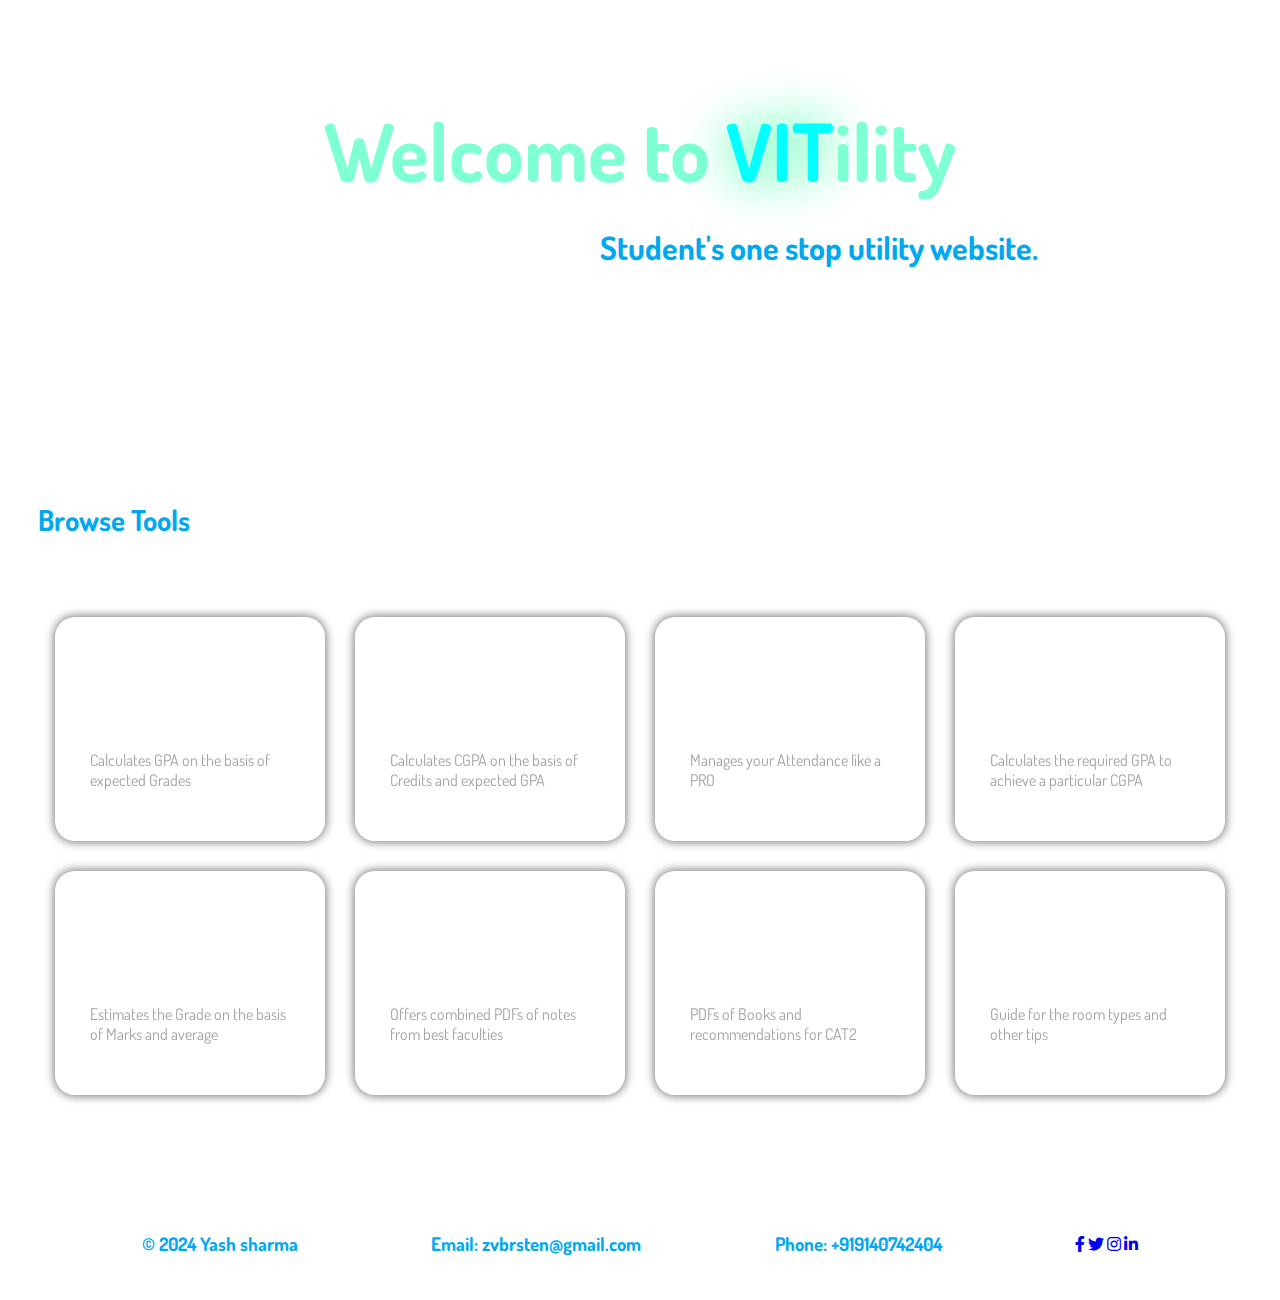
==== index.html @ 51c2b5cc "Update index.html" ====
<!DOCTYPE html>
<html lang="en">
<head>
    <meta charset="UTF-8">
    <meta name="viewport" content="width=device-width, initial-scale=1.0">
    <title>Vitility</title>
    <link rel="stylesheet" type="text/css" href="style.css">
    <script src="script.js"></script>
    <link rel="preconnect" href="https://fonts.googleapis.com">
<link rel="preconnect" href="https://fonts.gstatic.com" crossorigin>
<link href="https://fonts.googleapis.com/css2?family=Dosis:wght@200..800&family=Itim&family=Unbounded:wght@200..900&display=swap" rel="stylesheet">

<link rel="stylesheet" href="https://cdnjs.cloudflare.com/ajax/libs/font-awesome/5.15.4/css/all.min.css">
</head>
<body>
    <h1 class="homeheading">
        Welcome to <span>VIT</span>ility
    </h1>
    <h2 class="homedescription">Student's one stop utility website.</h2>
    <h3 class="browse"> Browse Tools</h3>
    <div class="cardscontainer">
        <div class="cards">
            <div class="card" id="gpaCalculator">
                <h2>GPA Calculator</h2>
                <p>Calculates GPA on the basis of expected Grades</p>
            </div>
            <div class="card" id="cgpaCalculator">
                <h2>CGPA Calculator</h2>
                <p>Calculates CGPA on the basis of Credits and expected GPA</p>
            </div>
            <div class="card" id="attendanceCalculator">
                <h2>Attendance Calculator</h2>
                <p>Manages your Attendance like a PRO</p>
            </div>
            <div class="card" id="gpaNeeded">
                <h2>GPA Needed</h2>
                <p>Calculates the required GPA to achieve a particular CGPA</p>
            </div>
            <div class="card" id="gradeCalculator">
                <h2>Grade Calculator</h2>
                <p>Estimates the Grade on the basis of Marks and average</p>
            </div>
            <div class="card" id="courseMaterials">
                <h2>Course Materials</h2>
                <p>Offers combined PDFs of notes from best faculties</p>
            </div>
            <div class="card" id="recommendedBooks">
                <h2>Recommended Books</h2>
                <p>PDFs of Books and recommendations for CAT2</p>
            </div>
            <div class="card" id="blockAllocation">
                <h2>Block Allocation</h2>
                <p>Guide for the room types and other tips</p>
            </div>
        </div>
    </div>

    <footer>
        <div class='footer'>
            <h3><p>&copy; 2024 Yash sharma</p></h3>
            <h3><p>Email: zvbrsten@gmail.com</p></h3>
            <h3><p>Phone: +919140742404</p></h3>

            <div class="social-icons">
                <a href="#" class="social-button" data-enlarge="facebook"><i class="fab fa-facebook-f"></i></a>
                <a href="#" class="social-button" data-enlarge="twitter"><i class="fab fa-twitter"></i></a>
                <a href="#" class="social-button" data-enlarge="instagram"><i class="fab fa-instagram"></i></a>
                <a href="#" class="social-button" data-enlarge="linkedin"><i class="fab fa-linkedin-in"></i></a>
                <!-- Add more social media icons as needed -->
            </div>
        </div>
    </footer>
</body>
</html>
---- style.css ----
/* Home Page styles */
body{
  
    background:url("https://1.bp.blogspot.com/-YwPmkkidXdQ/YFcHEWzpo1I/AAAAAAAAF1w/yZXs9Y920ZsytB9_upMsNjP8oE-Ei20uACLcBGAsYHQ/s16000/1.png") center / cover no-repeat fixed;;
    color:rgb(0, 168, 240);
    font-family:Dosis;

    
  }
  .main{
    animation:Fade 3s ease;
  }
  @keyframes Fade{
    0%{
      opacity:0 ;
      
    }
    100%{
     
      opacity:1;
    }
  }
  .homeheading{
    
    color:aquamarine;
    font-size: 5rem;
    margin-top:100px ;
    text-align: center;
  }
  .homeheading span{
  
    color:aqua;
    text-shadow: 0 0 50px rgb(0, 255, 140);
  
    
  }
  .homedescription{
    position:absolute;
    top:200px;
    left:500px;
    color:rgb(0, 168, 240);
    font-size: 2rem;
    margin-left:100px;
    text-align: center;
  
  }
  .browse{
    margin-top:300px;
    margin-left: 30px;
    font-size: 1.8rem;
  }
  /* Home Page Card styles */
  .cardscontainer{
  
    display:flex;
    justify-content: center;
  }
  .cards {
    margin-top:50px;
    display: grid;
    grid-template-columns: repeat(4, 1fr); /* 4 columns */
    grid-template-rows: repeat(2, 1fr); /* 2 rows */
    gap: 30px; /* Gap between grid items */
    padding-bottom: 100px;
  }
  
  /* Grid item styles */
  
  .card {
    max-width: 200px;
    min-height: 100px;
    display: flex;
    flex-direction: column;
    justify-content: space-between;
  
    
    padding: 35px;
    
    border-radius: 20px;
    background-color: rgba(255, 255, 255, 0.19);
    box-shadow: 0 0 10px 1px rgba(0, 0, 0, 0.55);
  
    backdrop-filter: blur(5px);
    transition: all 0.5s ease;
  }
  .card:hover{
    
    border-radius: 15px;
    box-shadow: 0 2px 4px rgba(0, 0, 0, 0.1);
    background-color:#15adff;
    box-shadow: 0 0 10px #15adff;

  
  }
  .card:hover h2{
    color: #000000;
  }
  .card:hover p{
    color:#2d2d2d;
    font-weight: bold;
    
  }
  
  .card h2 {
    margin-top: 0;
    font-size: 24px;
    color: #ffffff;
  }
  .card p {
    font-size: 16px;
    color: #a5a3a3;
    text-wrap:stable;
  }
  /*Footer*/
  
  .footer{
    border-top-left-radius:20px ;
    border-top-right-radius:20px ;
    height:20%;
    background-color: rgba(255, 255, 255, 0.874);
    display: flex;
  justify-content:space-evenly;
  align-items: center;
  }
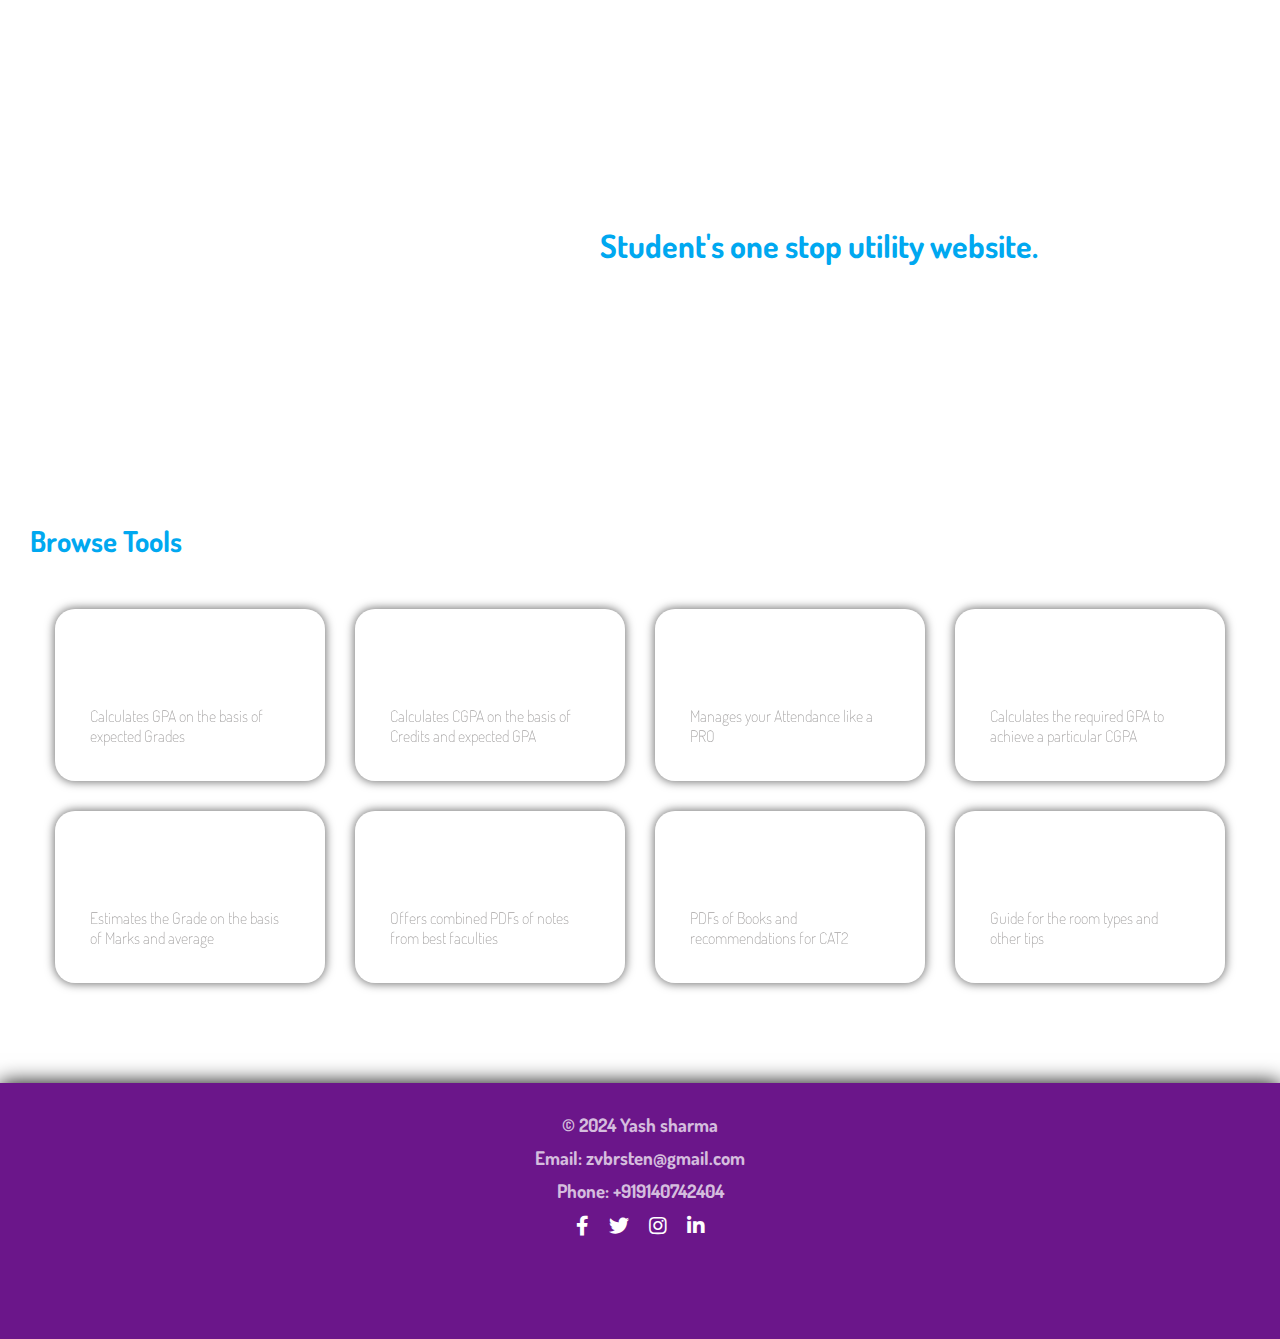
==== commit 7e7c5d14: "Update index.html" ====
--- a/index.html
+++ b/index.html
@@ -13,9 +13,11 @@
 <link rel="stylesheet" href="https://cdnjs.cloudflare.com/ajax/libs/font-awesome/5.15.4/css/all.min.css">
 </head>
 <body>
+    <div class="main">
     <h1 class="homeheading">
         Welcome to <span>VIT</span>ility
     </h1>
+</div>
     <h2 class="homedescription">Student's one stop utility website.</h2>
     <h3 class="browse"> Browse Tools</h3>
     <div class="cardscontainer">
--- a/style.css
+++ b/style.css
@@ -1,126 +1,246 @@
 /* Home Page styles */
+*{
+  margin:0;
+}
 body{
   
-    background:url("https://1.bp.blogspot.com/-YwPmkkidXdQ/YFcHEWzpo1I/AAAAAAAAF1w/yZXs9Y920ZsytB9_upMsNjP8oE-Ei20uACLcBGAsYHQ/s16000/1.png") center / cover no-repeat fixed;;
-    color:rgb(0, 168, 240);
-    font-family:Dosis;
-
+  background:url("https://1.bp.blogspot.com/-YwPmkkidXdQ/YFcHEWzpo1I/AAAAAAAAF1w/yZXs9Y920ZsytB9_upMsNjP8oE-Ei20uACLcBGAsYHQ/s16000/1.png") center / cover no-repeat fixed;;
+  color:rgb(0, 168, 240);
+  font-family:Dosis;
+;
+  
+}
+.main{
+  animation:Fade 3s ease;
+}
+@keyframes Fade{
+  0%{
+    opacity:0 ;
     
   }
-  .main{
-    animation:Fade 3s ease;
-  }
-  @keyframes Fade{
-    0%{
-      opacity:0 ;
-      
-    }
-    100%{
-     
-      opacity:1;
-    }
-  }
-  .homeheading{
-    
-    color:aquamarine;
-    font-size: 5rem;
-    margin-top:100px ;
-    text-align: center;
-  }
-  .homeheading span{
-  
-    color:aqua;
-    text-shadow: 0 0 50px rgb(0, 255, 140);
-  
-    
-  }
-  .homedescription{
-    position:absolute;
-    top:200px;
-    left:500px;
-    color:rgb(0, 168, 240);
-    font-size: 2rem;
-    margin-left:100px;
-    text-align: center;
-  
-  }
-  .browse{
-    margin-top:300px;
-    margin-left: 30px;
-    font-size: 1.8rem;
-  }
-  /* Home Page Card styles */
-  .cardscontainer{
-  
-    display:flex;
-    justify-content: center;
-  }
+  100%{
+   
+    opacity:1;
+  }
+}
+.homeheading{
+  
+  font-size: 6rem;
+  background:url("http://wallup.net/wp-content/uploads/2016/05/25/219747-pattern-colorful-shapes.jpg")center / cover no-repeat fixed;
+  -webkit-background-clip: text;
+  -webkit-text-fill-color: transparent;
+  font-size: 6rem;
+  margin-top:100px ;
+  text-align: center;
+  animation: 
+  logo 4s infinite ease;
+  overflow: hidden; 
+  white-space: nowrap; 
+}
+
+@keyframes logo {
+  0% {
+    background-position: 0% 0%;
+  }
+  50% {
+    background-position: 100% 100%;
+  }
+  100%{
+    background-position: 0% 0%;
+
+  }
+}
+
+/* The typewriter cursor effect */
+
+
+
+  
+.homedescription{
+  position:absolute;
+  top:225px;
+  left:500px;
+  color:rgb(0, 168, 240);
+  font-size: 2rem;
+  margin-left:100px;
+  text-align: center;
+  overflow: hidden; 
+  white-space: nowrap; 
+}
+
+.browse{
+  margin-top:300px;
+  margin-left: 30px;
+  font-size: 1.8rem;
+}
+/* Home Page Card styles */
+.cardscontainer{
+
+  display:flex;
+  justify-content: center;
+}
+.cards {
+  margin-top:50px;
+  display: grid;
+  grid-template-columns: repeat(4, 1fr); /* 4 columns */
+  grid-template-rows: repeat(2, 1fr); /* 2 rows */
+  gap: 30px; /* Gap between grid items */
+  padding-bottom: 100px;
+}
+
+/* Grid item styles */
+
+.card {
+  max-width: 200px;
+  min-height: 100px;
+  display: flex;
+  flex-direction: column;
+  justify-content: space-between;
+
+  
+  padding: 35px;
+  
+  border-radius: 20px;
+  background-color: rgba(255, 255, 255, 0.19);
+  box-shadow: 0 0 10px 1px rgba(0, 0, 0, 0.55);
+
+  backdrop-filter: blur(5px);
+  transition: all 0.5s ease;
+}
+.card:hover{
+  
+  border-radius: 15px;
+  box-shadow: 0 2px 4px rgba(0, 0, 0, 0.1);
+  background-color:#15adff;
+  box-shadow: 0 0 10px #15adff;
+
+
+}
+.card:hover h2{
+  color: #000000;
+}
+.card:hover p{
+  color:#2d2d2d;
+  font-weight: bold;
+  
+}
+
+.card h2 {
+  margin-top: 0;
+  font-size: 24px;
+  color: #ffffff;
+}
+.card p {
+  font-size: 16px;
+  color: #a5a3a3;
+  text-wrap:stable;
+  font-weight: 100;
+}
+
+
+
+
+/* Footer styles */
+.footer {
+  /* background-color:rgba(0,168,240,0.8); */
+   /*background-color:#27009f; */
+   background-color:#6b168a;
+  /*background-color:#373dc8; */
+  /*background-color:#28009f96;*/
+  color:rgba(255, 255, 255, 0.73);
+  padding: 20px;
+  text-align: center;
+  justify-content: center;
+  opacity:none;
+  font-weight: 500;
+  box-shadow: 0 0 20px #000000;
+  height: 24vh;
+  
+}
+footer p{
+  margin: 10px;
+  transition: all 0.5s ease;
+}
+/*social media button styles*/
+/*.social-button {
+  display: inline-block;
+  background-color: transparent;
+  color: white;
+  font-size: 16px;
+  text-decoration: none; 
+  padding: 10px 20px; 
+  margin: 0 10px;
+  border: 2px solid white; 
+  border-radius: 20px; 
+  cursor: pointer;
+  transition: all 0.3s ease; Add transition effect 
+}*/
+
+
+/*
+.social-button:hover {
+  background-color: white;
+  color: rgba(0, 168, 240, 0.8); 
+}
+
+/* Social media icons */
+.social-icons {
+  margin-top: 10px;
+  display:flex;
+  justify-content:center;
+}
+
+.social-icons a {
+  color: #fff;
+  text-decoration: none;
+  margin: 0 10px;
+  font-size: 20px;
+  transition: all 0.5s ease;
+
+}
+.social-icons a:hover{
+  color:rgb(254, 199, 2);
+  font-size: 30px;
+}
+footer p:hover{
+  color:rgb(254, 199, 2);
+  font-size: 25px;
+}
+
+/* Media query for mobile devices */
+@media only screen and (max-width: 768px) {
+  .homeheading {
+    font-size: 3.5rem;
+    margin-top: 50px;
+  }
+
+  .homeheading span {
+    font-size: 2.5rem;
+  }
+
+  .homedescription {
+    font-size: 1.5rem;
+    margin-left: 0;
+    margin-top: 20px;
+  }
+
+  .browse {
+    margin-top: 50px;
+    margin-left: 0;
+  }
+
   .cards {
-    margin-top:50px;
-    display: grid;
-    grid-template-columns: repeat(4, 1fr); /* 4 columns */
-    grid-template-rows: repeat(2, 1fr); /* 2 rows */
-    gap: 30px; /* Gap between grid items */
-    padding-bottom: 100px;
-  }
-  
-  /* Grid item styles */
-  
+    grid-template-columns: repeat(2, 1fr); 
+  }
+
   .card {
-    max-width: 200px;
-    min-height: 100px;
-    display: flex;
-    flex-direction: column;
-    justify-content: space-between;
-  
-    
-    padding: 35px;
-    
-    border-radius: 20px;
-    background-color: rgba(255, 255, 255, 0.19);
-    box-shadow: 0 0 10px 1px rgba(0, 0, 0, 0.55);
-  
-    backdrop-filter: blur(5px);
-    transition: all 0.5s ease;
-  }
-  .card:hover{
-    
-    border-radius: 15px;
-    box-shadow: 0 2px 4px rgba(0, 0, 0, 0.1);
-    background-color:#15adff;
-    box-shadow: 0 0 10px #15adff;
-
-  
-  }
-  .card:hover h2{
-    color: #000000;
-  }
-  .card:hover p{
-    color:#2d2d2d;
-    font-weight: bold;
-    
-  }
-  
-  .card h2 {
-    margin-top: 0;
-    font-size: 24px;
-    color: #ffffff;
-  }
-  .card p {
+    max-width: none;
+    width: calc(50% - 15px); 
+    margin: 0 auto;
+    padding: 20px;
+  }
+
+  .social-icons a {
     font-size: 16px;
-    color: #a5a3a3;
-    text-wrap:stable;
-  }
-  /*Footer*/
-  
-  .footer{
-    border-top-left-radius:20px ;
-    border-top-right-radius:20px ;
-    height:20%;
-    background-color: rgba(255, 255, 255, 0.874);
-    display: flex;
-  justify-content:space-evenly;
-  align-items: center;
-  }
-  
-  
+}
+}
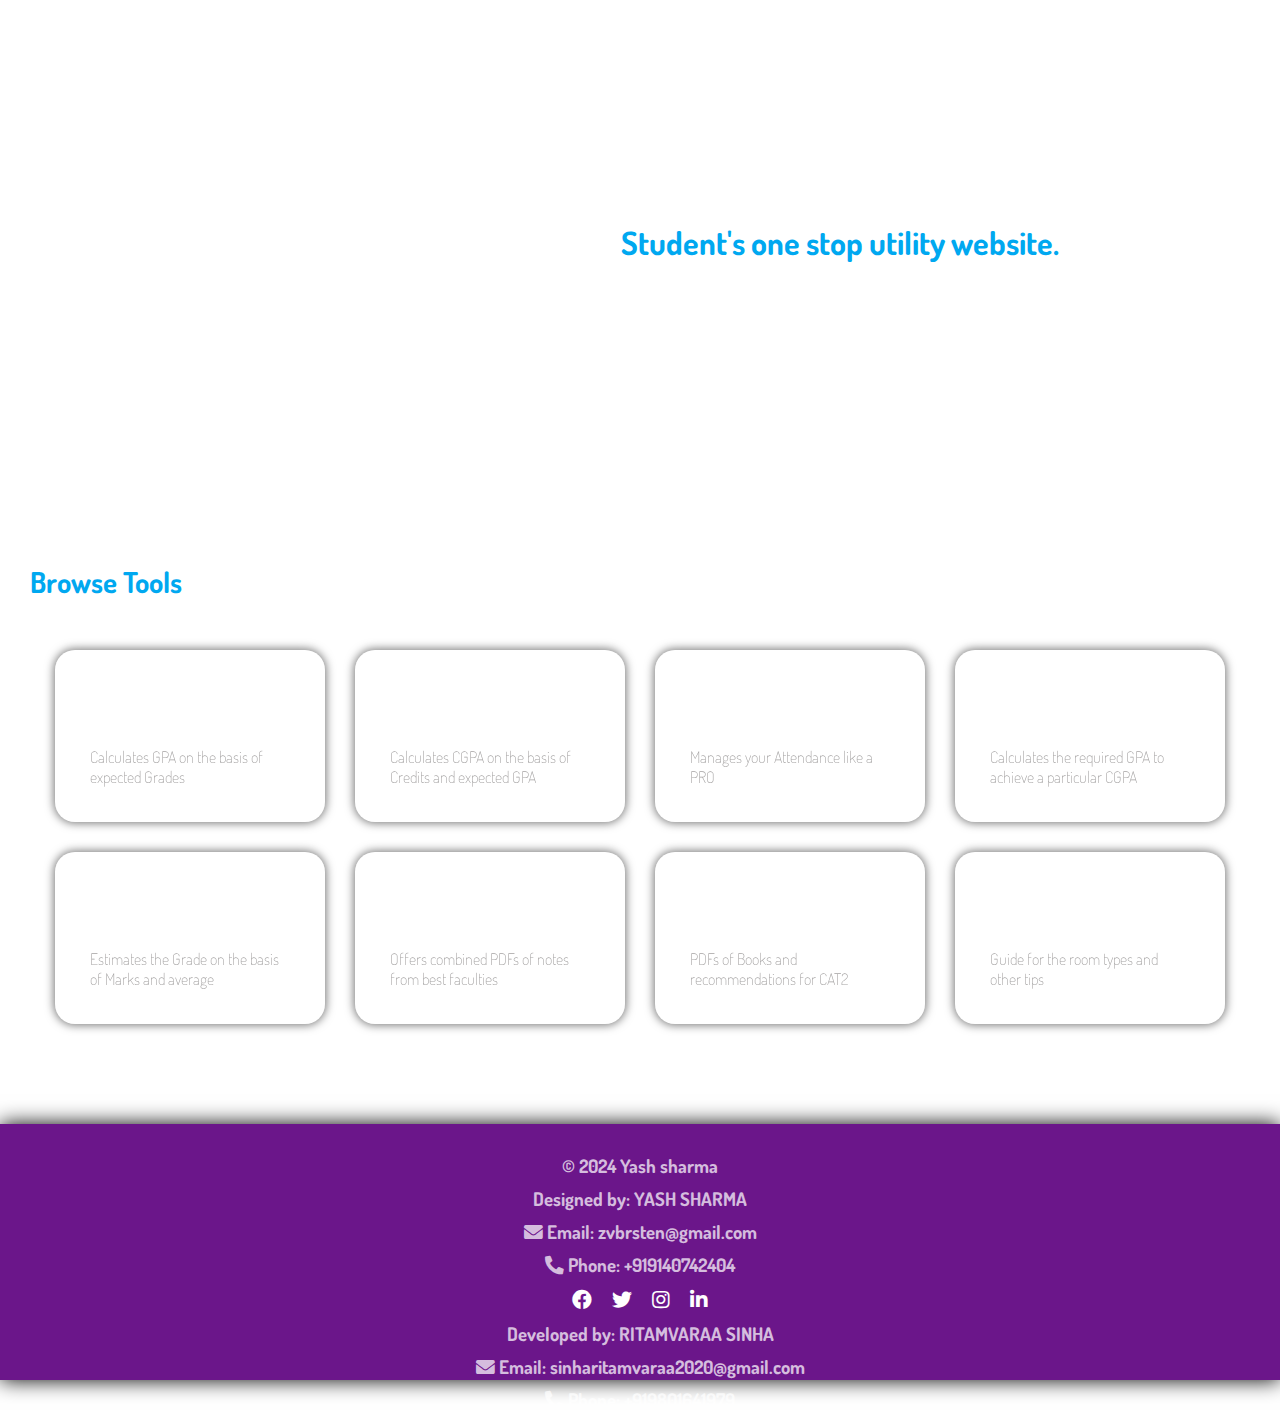
==== commit 2f32be64: "Update index.html" ====
--- a/index.html
+++ b/index.html
@@ -57,20 +57,35 @@
         </div>
     </div>
 
-    <footer>
+    
+     <footer>
         <div class='footer'>
-            <h3><p>&copy; 2024 Yash sharma</p></h3>
-            <h3><p>Email: zvbrsten@gmail.com</p></h3>
-            <h3><p>Phone: +919140742404</p></h3>
-
-            <div class="social-icons">
-                <a href="#" class="social-button" data-enlarge="facebook"><i class="fab fa-facebook-f"></i></a>
-                <a href="#" class="social-button" data-enlarge="twitter"><i class="fab fa-twitter"></i></a>
-                <a href="#" class="social-button" data-enlarge="instagram"><i class="fab fa-instagram"></i></a>
-                <a href="#" class="social-button" data-enlarge="linkedin"><i class="fab fa-linkedin-in"></i></a>
-                <!-- Add more social media icons as needed -->
+            <div class="fcontainer">
+                <div class="person-details">
+                    <h3><p>&copy; 2024 Yash sharma</p></h3>
+                    <h3><p>Designed by: YASH SHARMA</p></h3>
+                    <h3><p><i class="fas fa-envelope"></i> Email: zvbrsten@gmail.com</p></h3>
+                    <h3><p><i class="fas fa-phone-alt"></i> Phone: +919140742404</p></h3>
+                </div>
+                
+                <div class="social-icons">
+                    <a href="#" class="social-button" data-enlarge="facebook"><i class="fab fa-facebook"></i></a>
+                    <a href="#" class="social-button" data-enlarge="twitter"><i class="fab fa-twitter"></i></a>
+                    <a href="#" class="social-button" data-enlarge="instagram"><i class="fab fa-instagram"></i></a>
+                    <a href="#" class="social-button" data-enlarge="linkedin"><i class="fab fa-linkedin-in"></i></a>
+                    
+                </div>
+    
+                
+                <div class="person-details">
+                    <h3><p>Developed by: RITAMVARAA SINHA</p></h3>
+                    <h3><p><i class="fas fa-envelope"></i> Email: sinharitamvaraa2020@gmail.com</p></h3>
+                    <h3><p><i class="fas fa-phone-alt"></i> Phone: +919801641979</p></h3>
+                </div>
             </div>
         </div>
     </footer>
 </body>
 </html>
+
+
--- a/style.css
+++ b/style.css
@@ -57,12 +57,10 @@
 
   
 .homedescription{
-  position:absolute;
-  top:225px;
-  left:500px;
+
   color:rgb(0, 168, 240);
   font-size: 2rem;
-  margin-left:100px;
+  margin-left:400px;
   text-align: center;
   overflow: hidden; 
   white-space: nowrap; 
@@ -210,34 +208,36 @@
 /* Media query for mobile devices */
 @media only screen and (max-width: 768px) {
   .homeheading {
-    font-size: 3.5rem;
+    font-size: 2.8rem;
     margin-top: 50px;
   }
 
   .homeheading span {
-    font-size: 2.5rem;
+    font-size: 3.0rem;
   }
 
   .homedescription {
-    font-size: 1.5rem;
-    margin-left: 0;
-    margin-top: 20px;
+    font-size: 1rem;
+    text-align: center;
+    margin-left: 140px;
   }
 
   .browse {
     margin-top: 50px;
-    margin-left: 0;
+    margin-left: 10px;
+    font-size: 1rem;
   }
 
   .cards {
-    grid-template-columns: repeat(2, 1fr); 
+    display: flex;
+    flex-direction: column;
+    padding:20px;
   }
 
   .card {
-    max-width: none;
-    width: calc(50% - 15px); 
+    min-width:calc(65% - 15px); 
     margin: 0 auto;
-    padding: 20px;
+    padding: 30px;
   }
 
   .social-icons a {
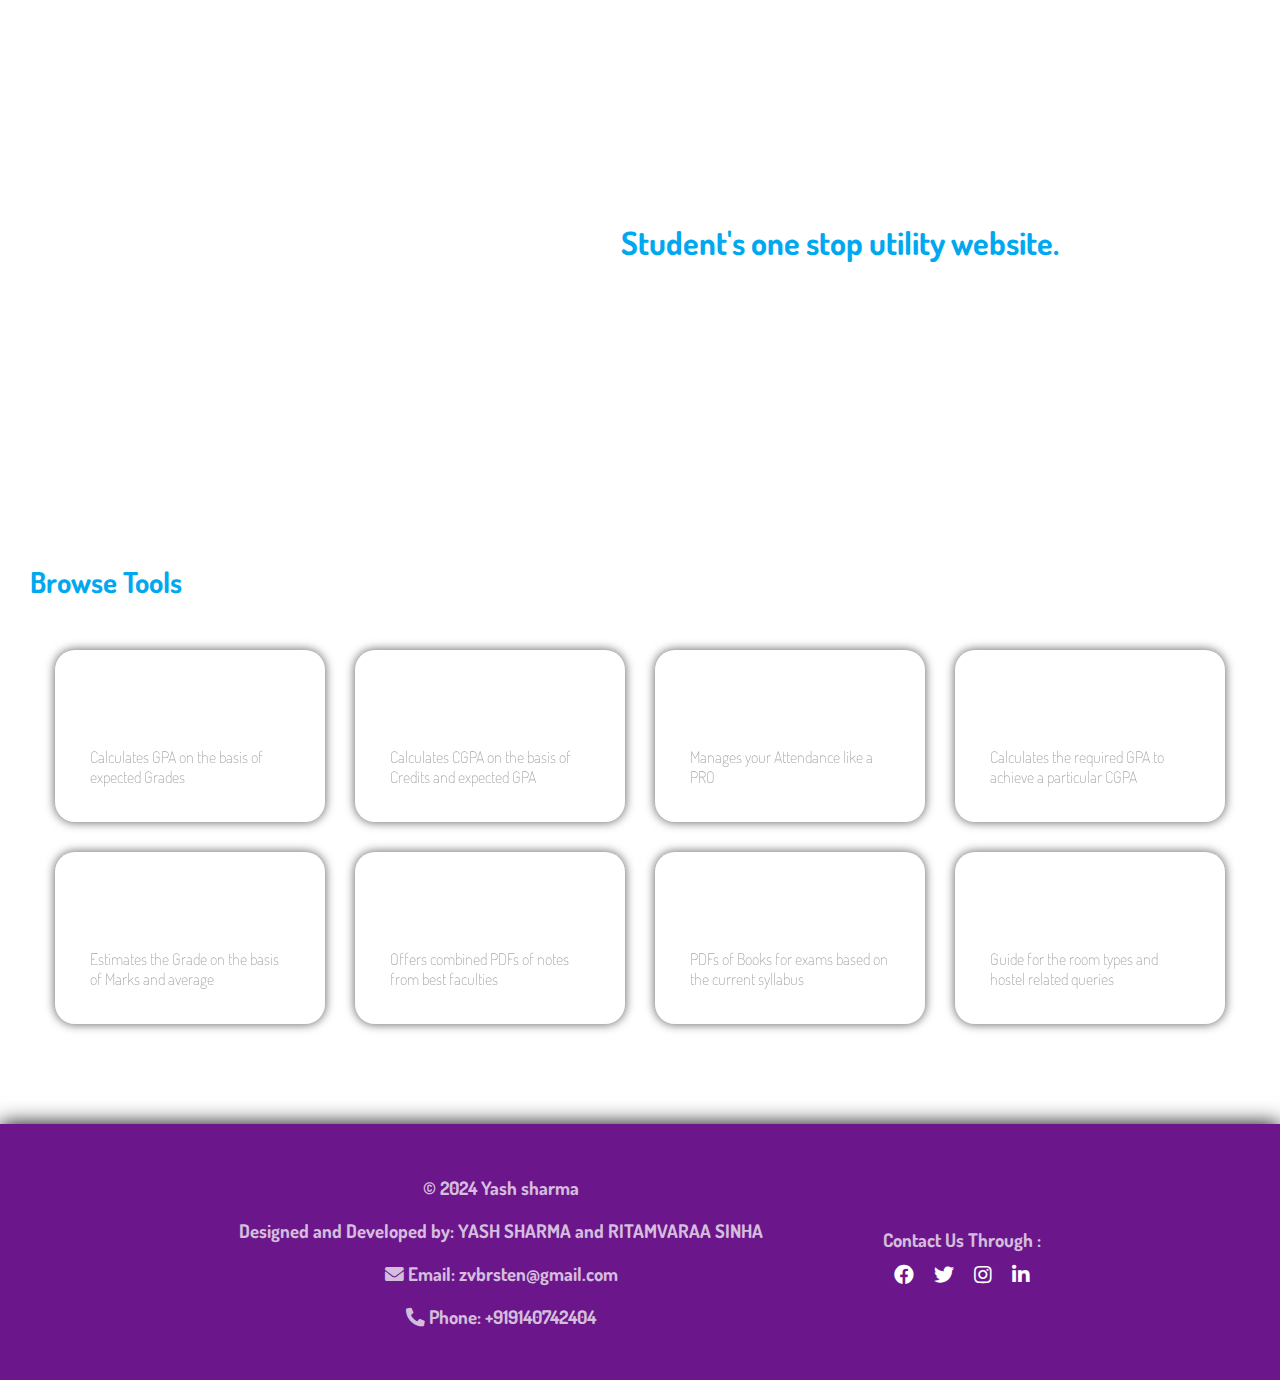
==== commit 1dbc5cea: "Update index.html" ====
--- a/index.html
+++ b/index.html
@@ -48,11 +48,11 @@
             </div>
             <div class="card" id="recommendedBooks">
                 <h2>Recommended Books</h2>
-                <p>PDFs of Books and recommendations for CAT2</p>
+                <p>PDFs of Books for exams based on the current syllabus</p>
             </div>
             <div class="card" id="blockAllocation">
                 <h2>Block Allocation</h2>
-                <p>Guide for the room types and other tips</p>
+                <p>Guide for the room types and hostel related queries</p>
             </div>
         </div>
     </div>
@@ -63,24 +63,21 @@
             <div class="fcontainer">
                 <div class="person-details">
                     <h3><p>&copy; 2024 Yash sharma</p></h3>
-                    <h3><p>Designed by: YASH SHARMA</p></h3>
+                    <h3><p>Designed and Developed by: YASH SHARMA and RITAMVARAA SINHA</p></h3>
                     <h3><p><i class="fas fa-envelope"></i> Email: zvbrsten@gmail.com</p></h3>
                     <h3><p><i class="fas fa-phone-alt"></i> Phone: +919140742404</p></h3>
                 </div>
+                <div class="contact">
+                    <h3><p>Contact Us Through :</p></h3>
+                    <div class="social-icons">
+                        <a href="#" class="social-button" data-enlarge="facebook"><i class="fab fa-facebook"></i></a>
+                        <a href="#" class="social-button" data-enlarge="twitter"><i class="fab fa-twitter"></i></a>
+                        <a href="#" class="social-button" data-enlarge="instagram"><i class="fab fa-instagram"></i></a>
+                        <a href="#" class="social-button" data-enlarge="linkedin"><i class="fab fa-linkedin-in"></i></a>
+                        
+                    </div>
+                </div>
                 
-                <div class="social-icons">
-                    <a href="#" class="social-button" data-enlarge="facebook"><i class="fab fa-facebook"></i></a>
-                    <a href="#" class="social-button" data-enlarge="twitter"><i class="fab fa-twitter"></i></a>
-                    <a href="#" class="social-button" data-enlarge="instagram"><i class="fab fa-instagram"></i></a>
-                    <a href="#" class="social-button" data-enlarge="linkedin"><i class="fab fa-linkedin-in"></i></a>
-                    
-                </div>
-    
-                
-                <div class="person-details">
-                    <h3><p>Developed by: RITAMVARAA SINHA</p></h3>
-                    <h3><p><i class="fas fa-envelope"></i> Email: sinharitamvaraa2020@gmail.com</p></h3>
-                    <h3><p><i class="fas fa-phone-alt"></i> Phone: +919801641979</p></h3>
                 </div>
             </div>
         </div>
--- a/style.css
+++ b/style.css
@@ -1,4 +1,3 @@
-/* Home Page styles */
 *{
   margin:0;
 }
@@ -50,11 +49,6 @@
 
   }
 }
-
-/* The typewriter cursor effect */
-
-
-
   
 .homedescription{
 
@@ -71,7 +65,7 @@
   margin-left: 30px;
   font-size: 1.8rem;
 }
-/* Home Page Card styles */
+
 .cardscontainer{
 
   display:flex;
@@ -80,13 +74,13 @@
 .cards {
   margin-top:50px;
   display: grid;
-  grid-template-columns: repeat(4, 1fr); /* 4 columns */
-  grid-template-rows: repeat(2, 1fr); /* 2 rows */
-  gap: 30px; /* Gap between grid items */
+  grid-template-columns: repeat(4, 1fr); 
+  grid-template-rows: repeat(2, 1fr); 
+  gap: 30px; 
   padding-bottom: 100px;
 }
 
-/* Grid item styles */
+
 
 .card {
   max-width: 200px;
@@ -135,10 +129,6 @@
   font-weight: 100;
 }
 
-
-
-
-/* Footer styles */
 .footer {
   /* background-color:rgba(0,168,240,0.8); */
    /*background-color:#27009f; */
@@ -146,6 +136,7 @@
   /*background-color:#373dc8; */
   /*background-color:#28009f96;*/
   color:rgba(255, 255, 255, 0.73);
+  display: flex;
   padding: 20px;
   text-align: center;
   justify-content: center;
@@ -153,13 +144,20 @@
   font-weight: 500;
   box-shadow: 0 0 20px #000000;
   height: 24vh;
-  
 }
 footer p{
   margin: 10px;
   transition: all 0.5s ease;
 }
-/*social media button styles*/
+.fcontainer{
+  align-items: center;
+  display: flex;
+  justify-content: center;
+  width: 80%;
+  gap: 10%;
+
+}
+
 /*.social-button {
   display: inline-block;
   background-color: transparent;
@@ -181,11 +179,12 @@
   color: rgba(0, 168, 240, 0.8); 
 }
 
-/* Social media icons */
+/*social icons*/
 .social-icons {
   margin-top: 10px;
   display:flex;
   justify-content:center;
+  align-items: center;
 }
 
 .social-icons a {
@@ -204,8 +203,13 @@
   color:rgb(254, 199, 2);
   font-size: 25px;
 }
-
-/* Media query for mobile devices */
+.person-details{
+  display: flex;
+  flex-direction: column;
+  justify-content: center;
+  align-items: center;
+}
+
 @media only screen and (max-width: 768px) {
   .homeheading {
     font-size: 2.8rem;
@@ -243,4 +247,20 @@
   .social-icons a {
     font-size: 16px;
 }
-}
+.fcontainer{
+  display: flex;
+  flex-direction: column;
+}
+.footer{
+  margin-top: 100px;
+  height: 40%;
+}
+.social-icons a:hover{
+  color:rgb(254, 199, 2);
+  font-size: 20px;
+}
+footer p:hover{
+  color:rgb(254, 199, 2);
+  font-size: 10px;
+}
+}
